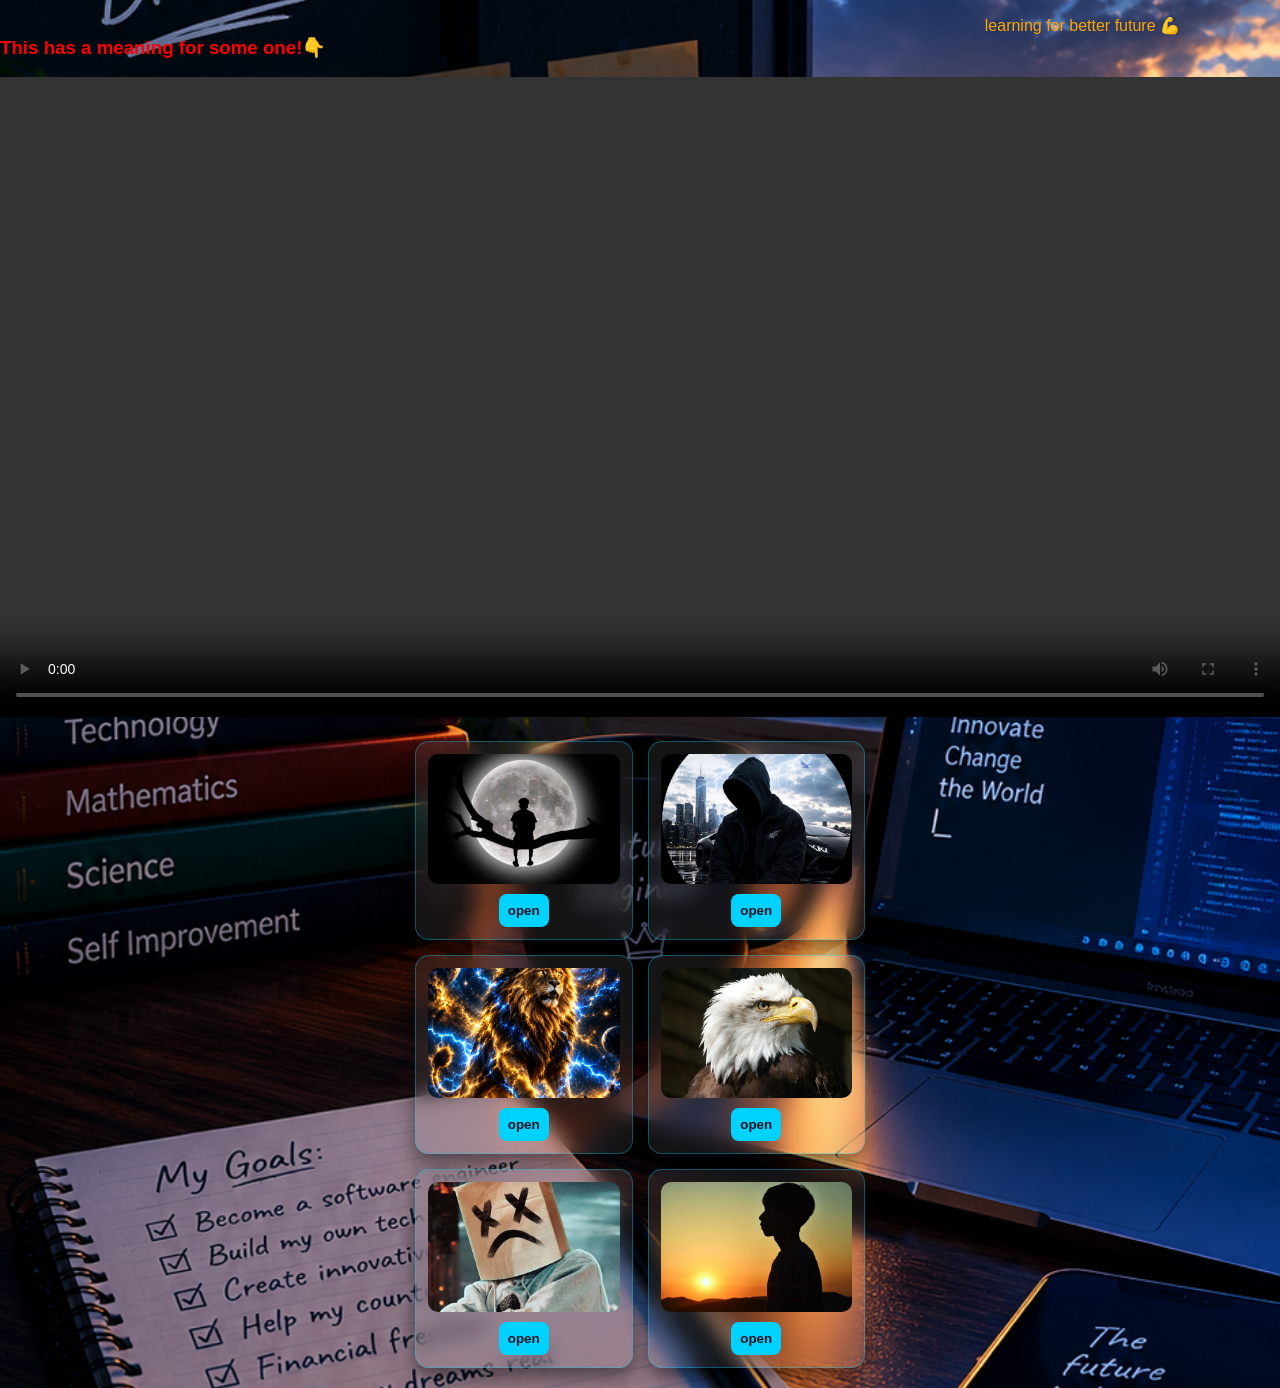
==== go.html @ b22d543a "My 3rd" ====
<!doctypehtml>
   <html>
       <head> 
           <meta charset="UTF-8">
     <meta name="viewport" content="width=device-width, initial-scale=1.0">
         <link rel="stylesheet" href="Next.css">
         <title>school activity</title>
         </head>
         <body>
      <p>learning for better future 💪</p>
           <br>
     <h3>This has a meaning for some one!👇</h3> 
     <video controls width="100%">
     <source  src="myvideo.mp4" type="video/mp4">
         </video>
         <br>
    <div class="container">
        <div class="card chemistry">
       <img src="my1.jpg" alt="my profile picture ">
  <a href="chemistry.pdf"target="_blank"><button type="button">open</button></a>
        </div>
         
       <div class="card biology">
     <img src="my2.jpg" alt="my profile picture">
  <a href="bio.pdf" target="_blank"><button type="button">open</button></a>
      </div>
         
    <div class="card web">
   <img src="my3.jpg" alt="my profile picture">
  <a href="web.pdf" target="_blank"><button type="button">open</button></a>
      </div>
      
   <div class="card physics">
    <img src="my4.jpg" alt="my profile picture">
   <a href="physics.pdf" target="_blank"><button type="button">open</button></a>
         </div>
         
     <div class="card maths">
      <img src="my5.jpg" alt="my profile picture">
  <a href="maths.pdf" target="_blank"><button type="button">open</button></a>
           </div>
           
      <div class="card IT" >
      <img src="my6.jpg" alt="my profile picture">
 <a href="IT.pdf" target="_blank"><button type="button">open</button></a>
     </div>
       </div>
         </body>
         </html>
---- Next.css ----
body{
    background-image:url('myphotoo.jpg');
    background-size:cover;
    background-position:center;
    background-repeat:no-repeat;
    min-height:100vh;
    margin:0;
    color:white;
    font-family:sans-serif;
}
p{
   color: orange;
   position:relative;
   }
 p{
  position:absolute;
    top:0;
    right:100px;
 }
h3{
  color:red;
}
    /* box area*/
/* 1. Grid Container */
.container {
    display: grid;
    grid-template-columns: repeat(2, 1fr); /* 2 equal columns side-by-side */
    gap: 15px;
    width: 92%;
    max-width: 450px;
    margin: 20px auto;
    align-items: stretch; /* Forces left and right cards in each row to match height */
}
.card {
    background: rgba(255, 255, 255, 0.08);
    border: 1px solid rgba(0, 210, 255, 0.35);
    border-radius: 14px;
    padding: 12px;
    display: flex;
    flex-direction: column;
    justify-content: space-between;
    align-items: center;
    gap: 10px;
    
    /* 🔴 ADD THIS LINE RIGHT HERE: */
    height: fit-content; /* Stops the card from stretching into a giant column! */
    
    box-shadow: 0 8px 20px rgba(0, 0, 0, 0.5);
    backdrop-filter: blur(10px);
    -webkit-backdrop-filter: blur(10px);
}

/* 3. THIS FIXES THE SHAPE: Forces all images into identical height & crop */
.card img {
    width: 100%;
    height: 130px;          /* ALL images will be forced to exactly 130px tall */
    object-fit: cover;      /* Crops tall/wide photos neatly without stretching them! */
    border-radius: 10px;
    display: block;
}

/* 4. Button locked to bottom */
.card button {
    width: 100%;
    background: #00d2ff;
    color: #04101e;
    border: none;
    padding: 9px;
    border-radius: 8px;
    font-weight: bold;
    cursor: pointer;
    margin-top: auto;
    transition: transform 0.2s ease, box-shadow 0.2s ease;
}

.card button:hover {
    transform: translateY(-2px);
    box-shadow: 0 0 12px #00d2ff;
}
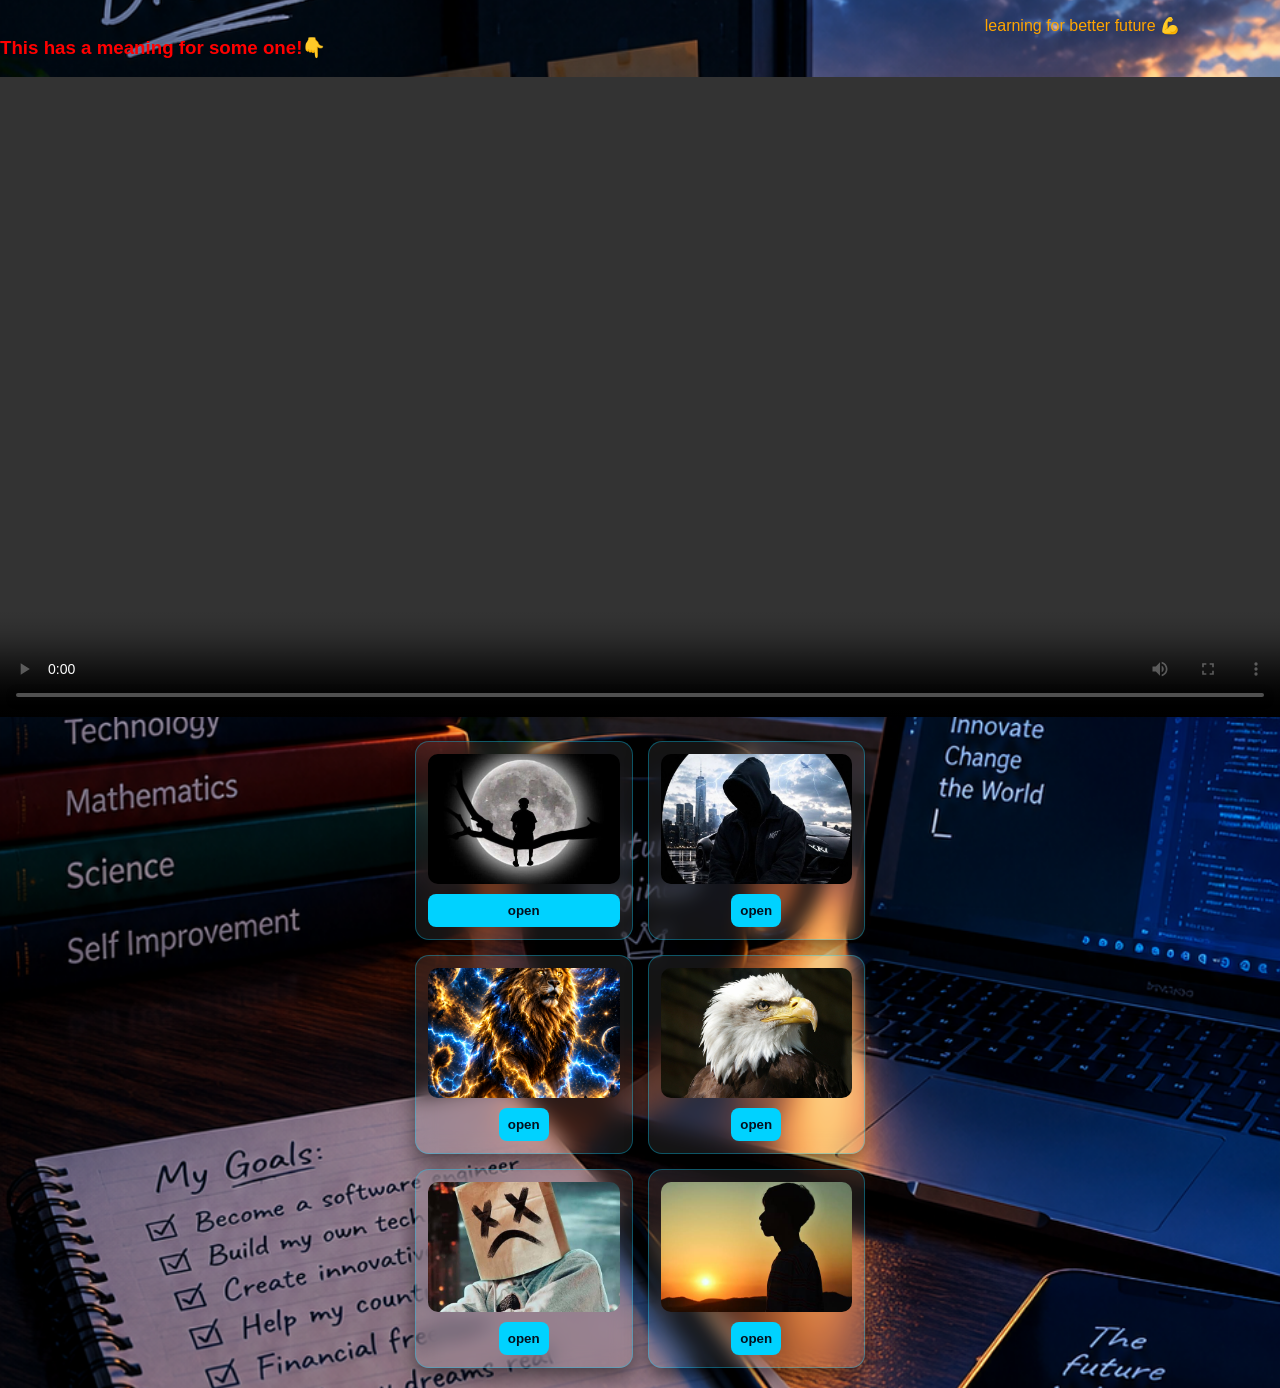
==== commit b3312a41: "Update link to bio PDF in go.html" ====
--- a/go.html
+++ b/go.html
@@ -16,8 +16,8 @@
          <br>
     <div class="container">
         <div class="card chemistry">
-       <img src="my1.jpg" alt="my profile picture ">
-  <a href="chemistry.pdf"target="_blank"><button type="button">open</button></a>
+       <img src="my1.jpg" alt="my profile picture>
+<a href="https://docs.google.com/viewer?url=https://novashadow559-coder.github.io/my3/bio.pdf&embedded=true" target="_blank"><button type="button">open</button></a>
         </div>
          
        <div class="card biology">
@@ -48,4 +48,4 @@
          </body>
          </html>
          
-       +       
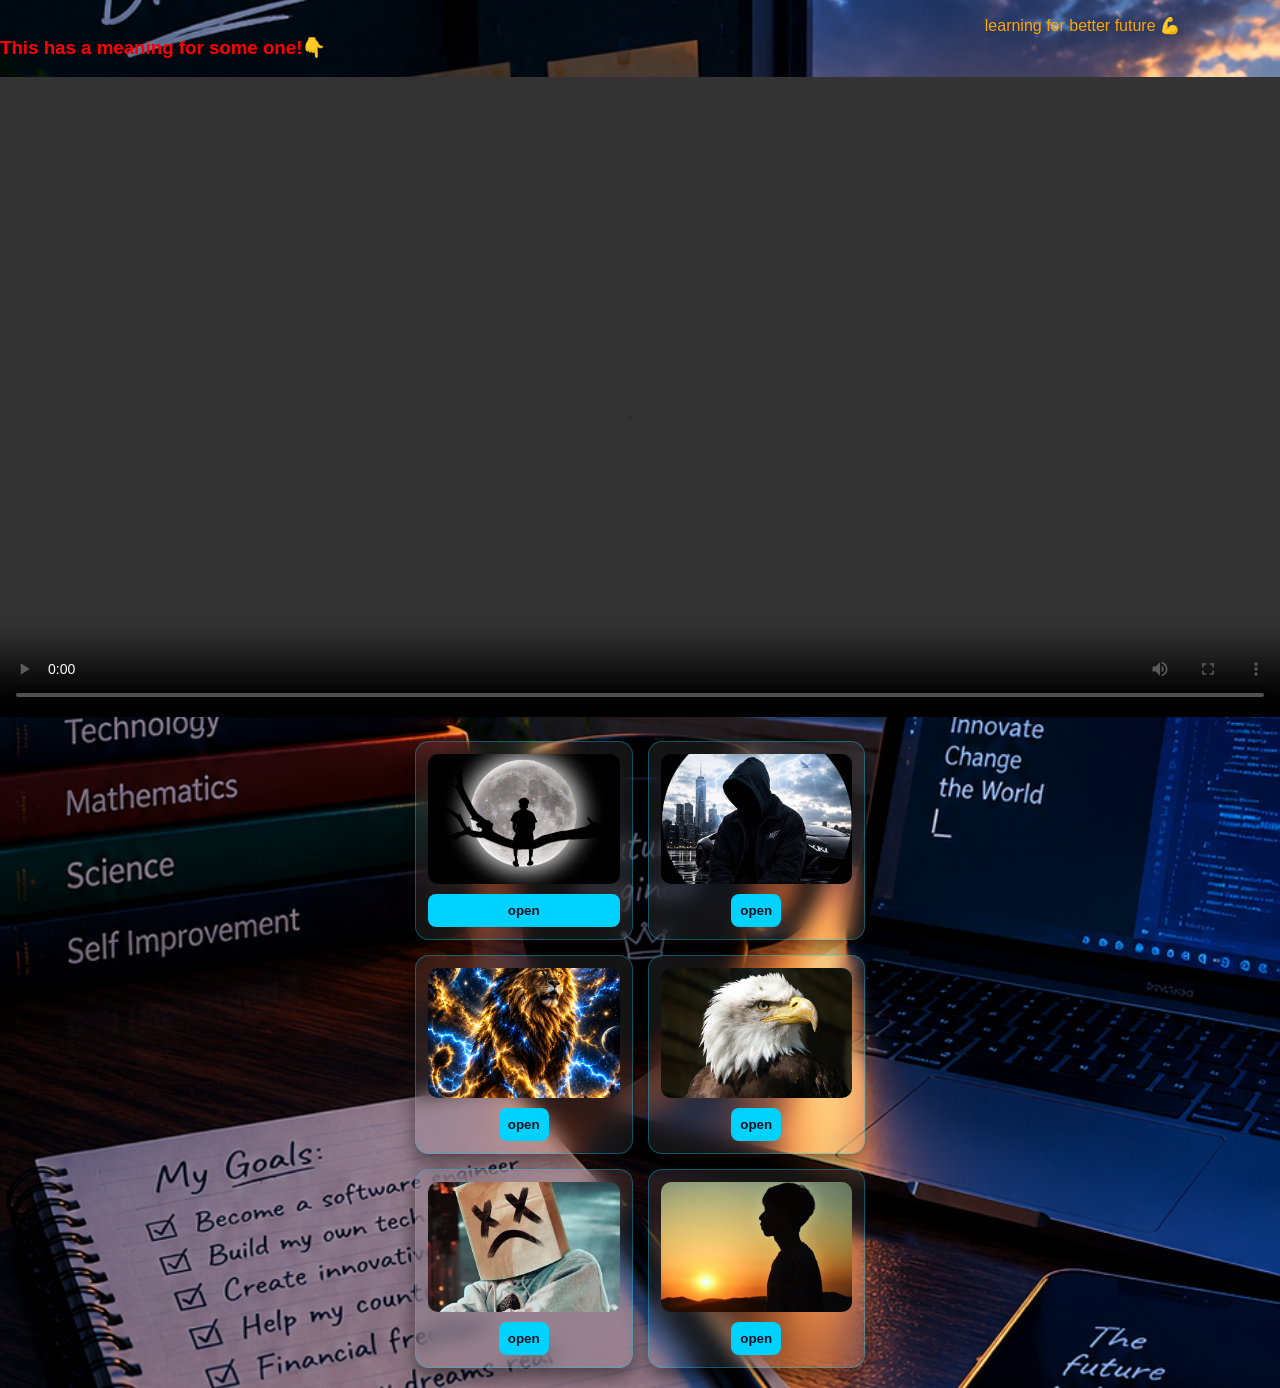
==== commit 8a382d01: "Update link to chemistry PDF in go.html" ====
--- a/go.html
+++ b/go.html
@@ -17,7 +17,7 @@
     <div class="container">
         <div class="card chemistry">
        <img src="my1.jpg" alt="my profile picture>
-<a href="https://docs.google.com/viewer?url=https://novashadow559-coder.github.io/my3/bio.pdf&embedded=true" target="_blank"><button type="button">open</button></a>
+        <a href="https://docs.google.com/viewer?url=https://novashadow559-coder.github.io/my3/chemistry.pdf&embedded=true" target="_blank"><button type="button">open</button></a>  
         </div>
          
        <div class="card biology">
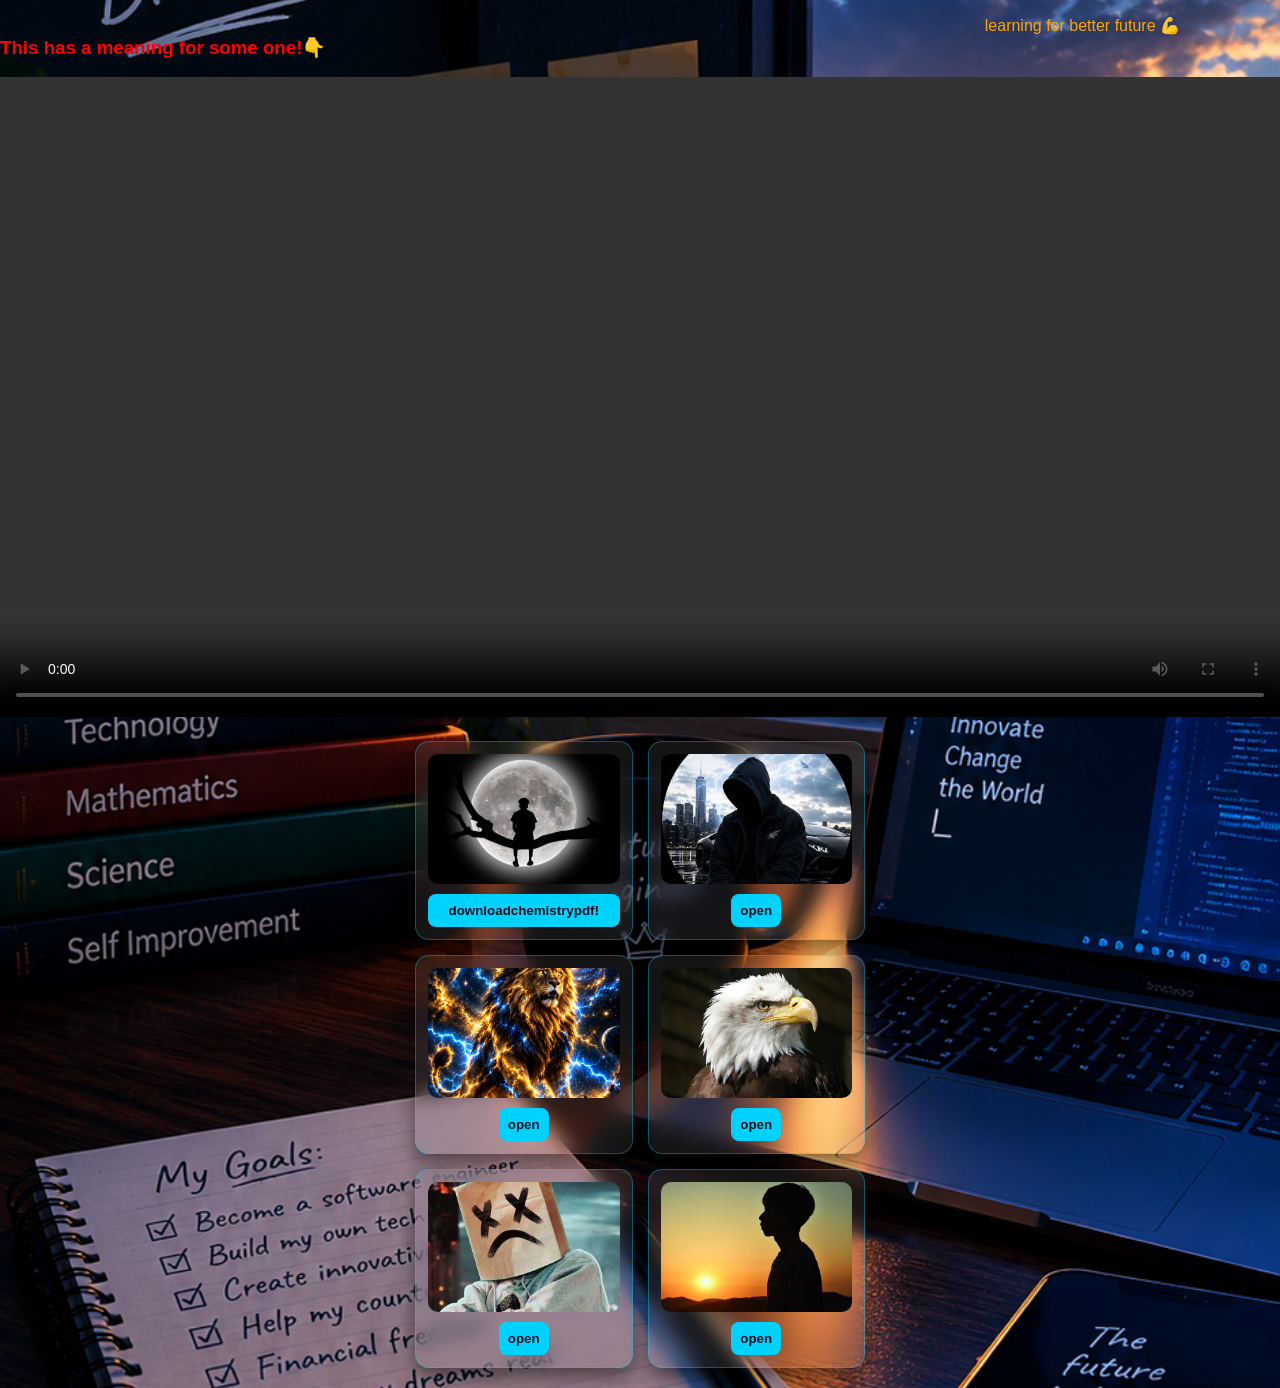
==== commit 875b2180: "Change button text to 'downloadchemistrypdf!'" ====
--- a/go.html
+++ b/go.html
@@ -17,7 +17,7 @@
     <div class="container">
         <div class="card chemistry">
        <img src="my1.jpg" alt="my profile picture>
-        <a href="https://docs.google.com/viewer?url=https://novashadow559-coder.github.io/my3/chemistry.pdf&embedded=true" target="_blank"><button type="button">open</button></a>  
+        <a href="https://docs.google.com/viewer?url=https://novashadow559-coder.github.io/my3/chemistry.pdf&embedded=true" target="_blank"><button type="button">downloadchemistrypdf!</button></a>  
         </div>
          
        <div class="card biology">
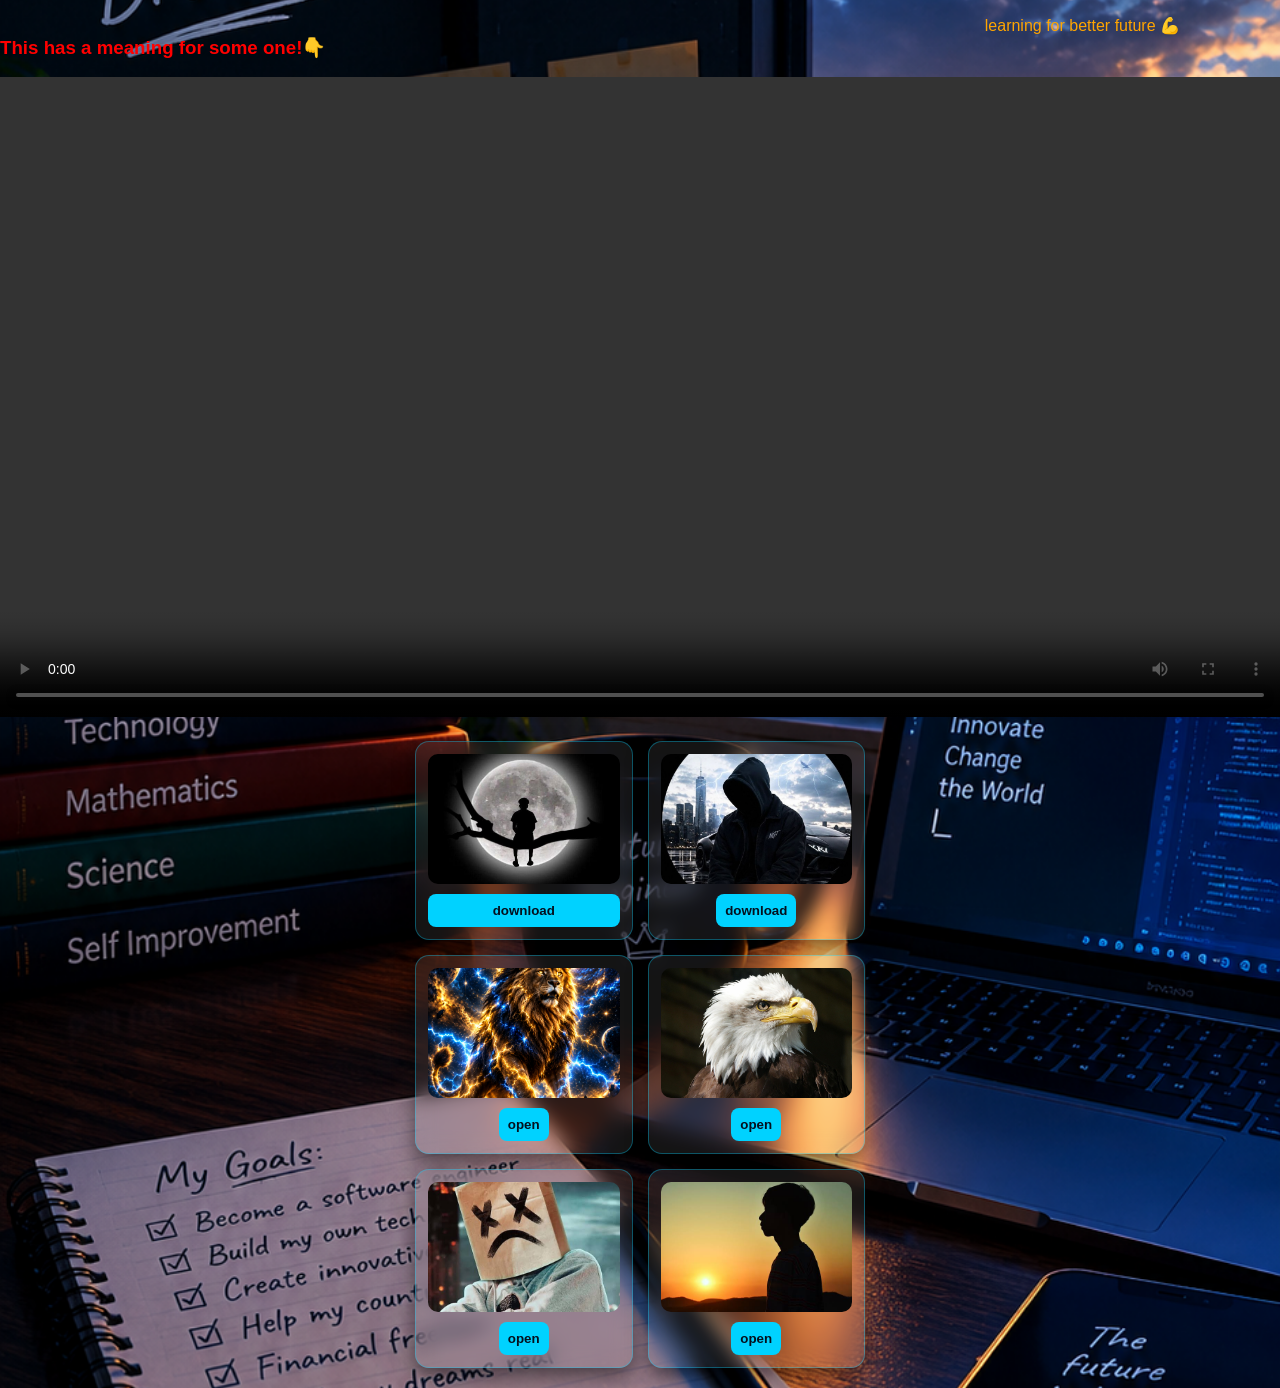
==== commit b8abbbd8: "Change button text to 'download' for PDFs" ====
--- a/go.html
+++ b/go.html
@@ -17,12 +17,12 @@
     <div class="container">
         <div class="card chemistry">
        <img src="my1.jpg" alt="my profile picture>
-        <a href="https://docs.google.com/viewer?url=https://novashadow559-coder.github.io/my3/chemistry.pdf&embedded=true" target="_blank"><button type="button">downloadchemistrypdf!</button></a>  
+        <a href="https://docs.google.com/viewer?url=https://novashadow559-coder.github.io/my3/chemistry.pdf&embedded=true" target="_blank"><button type="button">download</button></a>  
         </div>
          
        <div class="card biology">
      <img src="my2.jpg" alt="my profile picture">
-  <a href="bio.pdf" target="_blank"><button type="button">open</button></a>
+  <a href="bio.pdf" target="_blank"><button type="button">download</button></a>
       </div>
          
     <div class="card web">
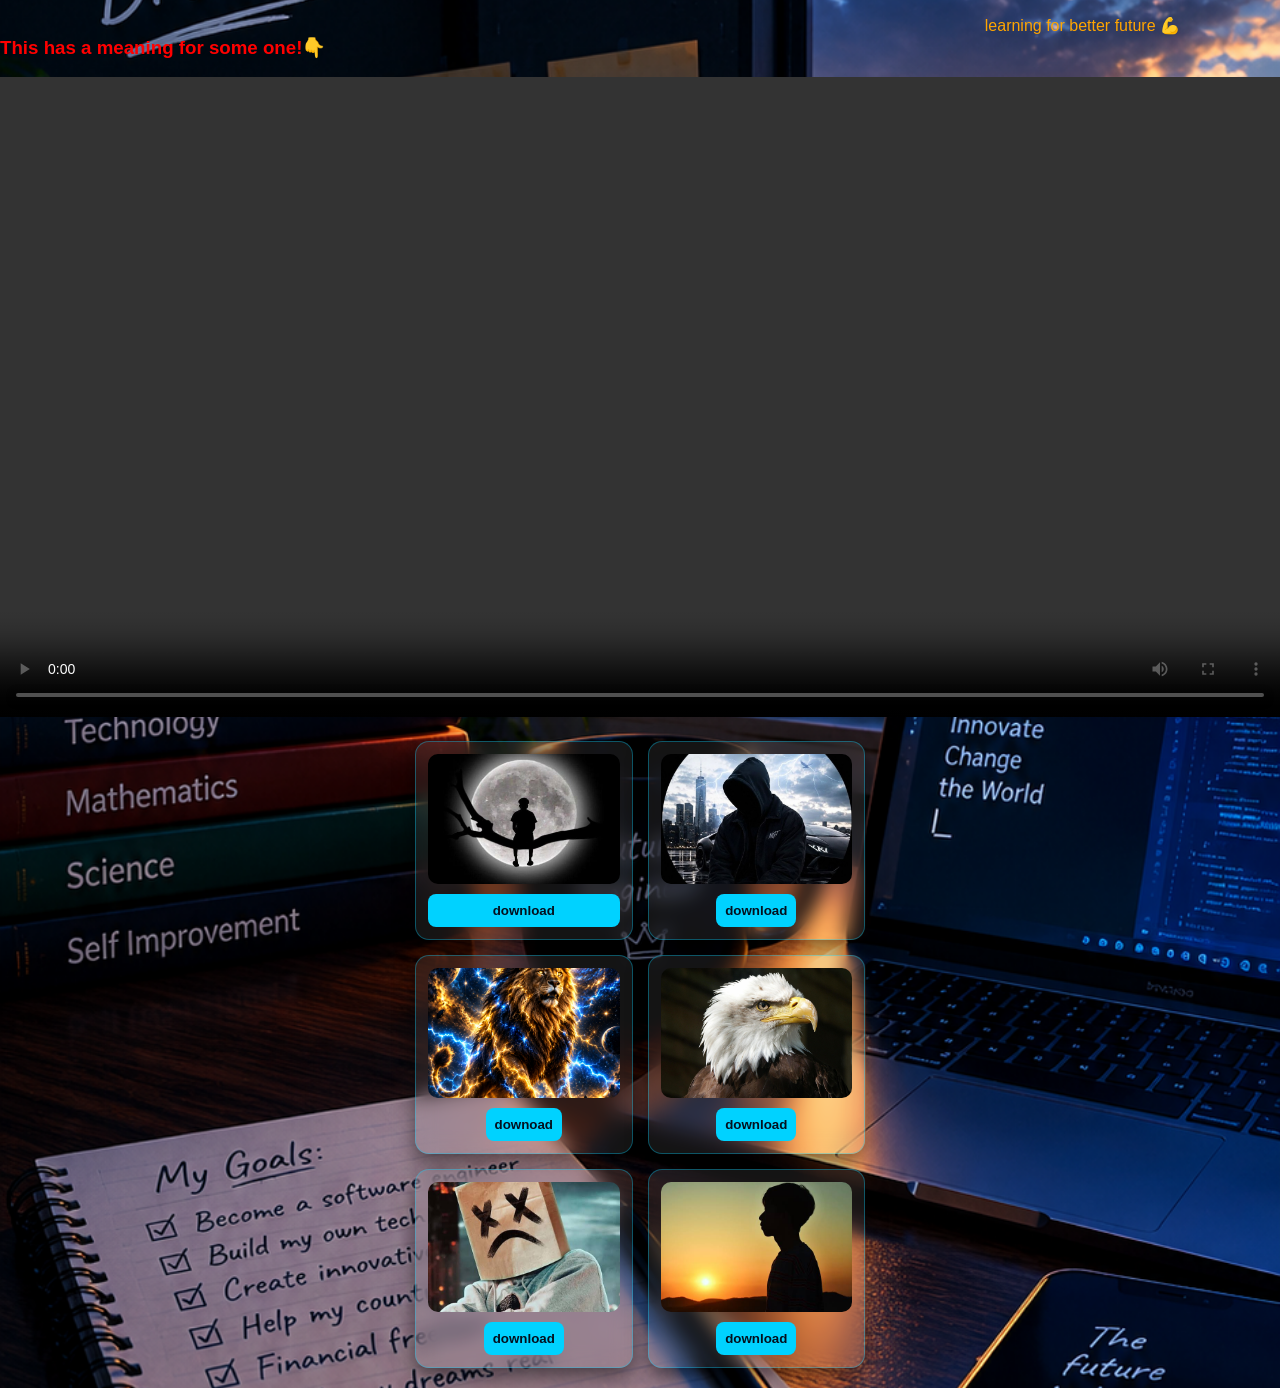
==== commit e694834e: "Change button text from 'open' to 'download'" ====
--- a/go.html
+++ b/go.html
@@ -27,22 +27,22 @@
          
     <div class="card web">
    <img src="my3.jpg" alt="my profile picture">
-  <a href="web.pdf" target="_blank"><button type="button">open</button></a>
+  <a href="web.pdf" target="_blank"><button type="button">downoad</button></a>
       </div>
       
    <div class="card physics">
     <img src="my4.jpg" alt="my profile picture">
-   <a href="physics.pdf" target="_blank"><button type="button">open</button></a>
+   <a href="physics.pdf" target="_blank"><button type="button">download</button></a>
          </div>
          
      <div class="card maths">
       <img src="my5.jpg" alt="my profile picture">
-  <a href="maths.pdf" target="_blank"><button type="button">open</button></a>
+  <a href="maths.pdf" target="_blank"><button type="button">download</button></a>
            </div>
            
       <div class="card IT" >
       <img src="my6.jpg" alt="my profile picture">
- <a href="IT.pdf" target="_blank"><button type="button">open</button></a>
+ <a href="IT.pdf" target="_blank"><button type="button">download</button></a>
      </div>
        </div>
          </body>
